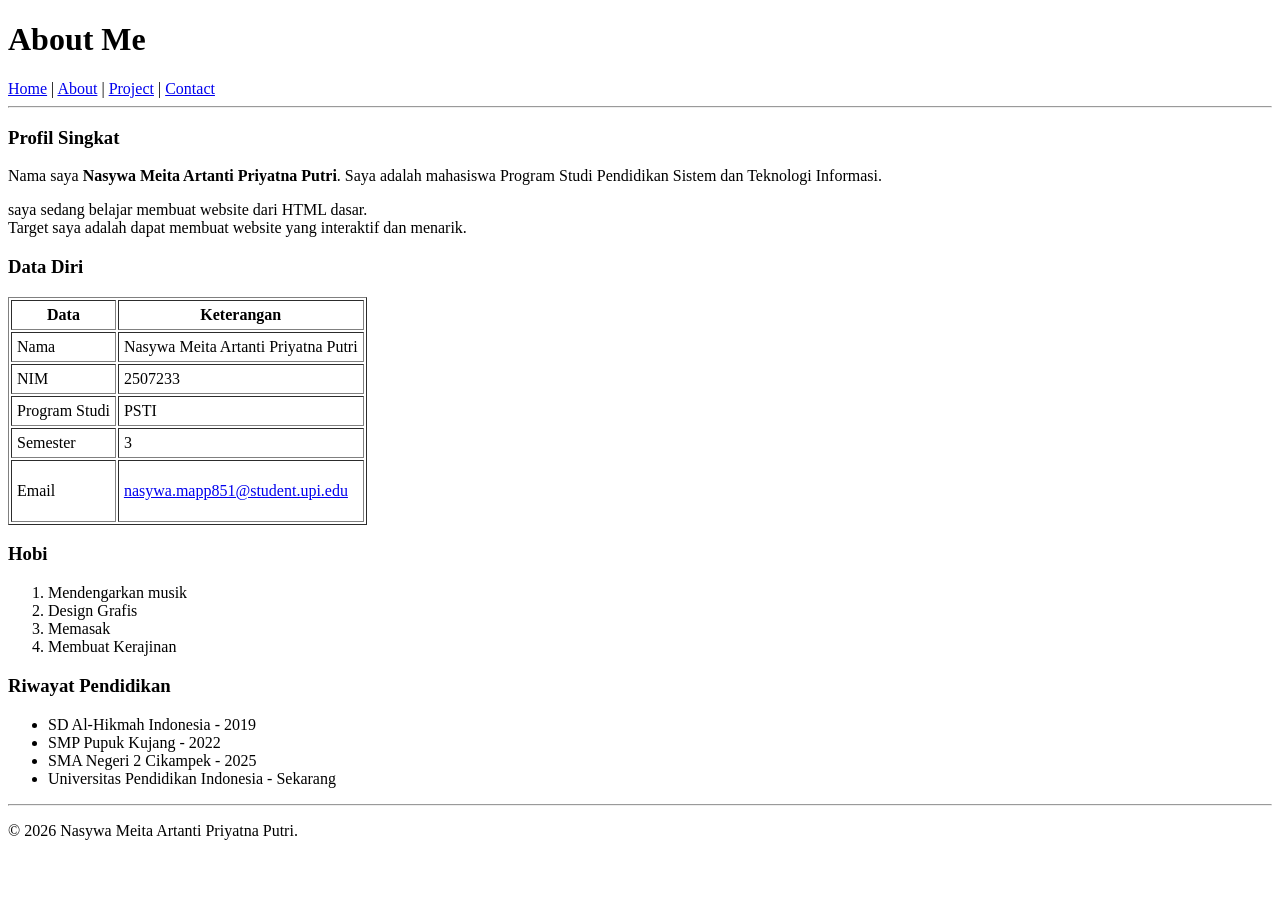
==== about.html @ a36ae68a "Commit Pertama tgl 9/9/2026" ====
<!DOCTYPE html>
<html lang="id">

<head>
    <meta charset="UTF-8">
    <title>About</title>
</head>

<body>
    <h1>About Me</h1>
    <nav>
        <a href="home.html">Home</a> |
        <a href="about.html">About</a> |
        <a href="project.html">Project</a> |
        <a href="contact.html">Contact</a>
    </nav>

    <hr>

    <body>
        <h3>Profil Singkat</h3>
        <p>Nama saya <strong>Nasywa Meita Artanti Priyatna Putri</strong>. Saya adalah mahasiswa Program Studi
            Pendidikan Sistem dan
            Teknologi Informasi.</p>
        <p>saya sedang belajar membuat website dari HTML dasar.<br>
            Target saya adalah dapat membuat website yang interaktif dan menarik.</p>

        <h3>Data Diri</h3>
        <table border="1" cellspacing="2" cellpadding="5">
            <thead>
                <tr>
                    <th>Data</th>
                    <th>Keterangan</th>
                </tr>
            </thead>
            <tr>
                <td>Nama</td>
                <td>Nasywa Meita Artanti Priyatna Putri</td>
            </tr>
            <tr>
                <td>NIM</td>
                <td>2507233</td>
            </tr>
            <tr>
                <td>Program Studi</td>
                <td>PSTI</td>
            </tr>
            <tr>
                <td>Semester</td>
                <td>3</td>
            </tr>
            <tr>
                <td>Email</td>
                <td>
                    <p><a href="https://mail.google.com/mail/?view=cm&fs=1&to=nasywa.mapp851@student.upi.edu"
                            target="_blank">nasywa.mapp851@student.upi.edu</a></p>
                </td>
            </tr>
        </table>

        <h3>Hobi</h3>
        <ol>
            <li>Mendengarkan musik</li>
            <li>Design Grafis</li>
            <li>Memasak</li>
            <li>Membuat Kerajinan</li>
        </ol>

        <h3>Riwayat Pendidikan</h3>
        <ul>
            <li>SD Al-Hikmah Indonesia - 2019</li>
            <li>SMP Pupuk Kujang - 2022</li>
            <li>SMA Negeri 2 Cikampek - 2025</li>
            <li>Universitas Pendidikan Indonesia - Sekarang</li>
        </ul>

        <hr>

        <footer>
            <p>&copy; 2026 Nasywa Meita Artanti Priyatna Putri.</p>
        </footer>
    </body>

</html>
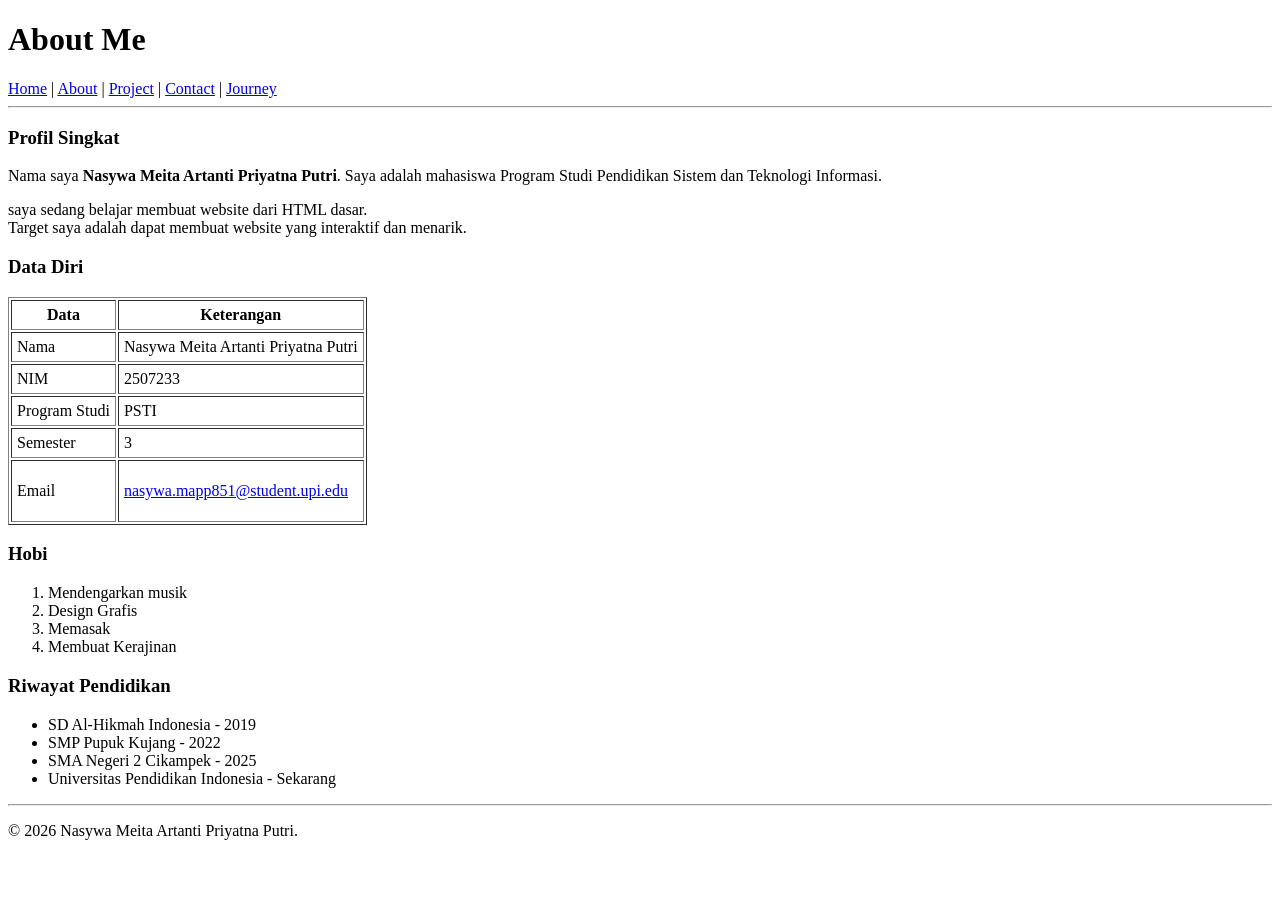
==== commit 8dfbc3e2: "membuat tab Journey" ====
--- a/about.html
+++ b/about.html
@@ -9,10 +9,11 @@
 <body>
     <h1>About Me</h1>
     <nav>
-        <a href="home.html">Home</a> |
+        <a href="index.html">Home</a> |
         <a href="about.html">About</a> |
         <a href="project.html">Project</a> |
-        <a href="contact.html">Contact</a>
+        <a href="contact.html">Contact</a> |
+        <a href="journey.html">Journey</a>
     </nav>
 
     <hr>
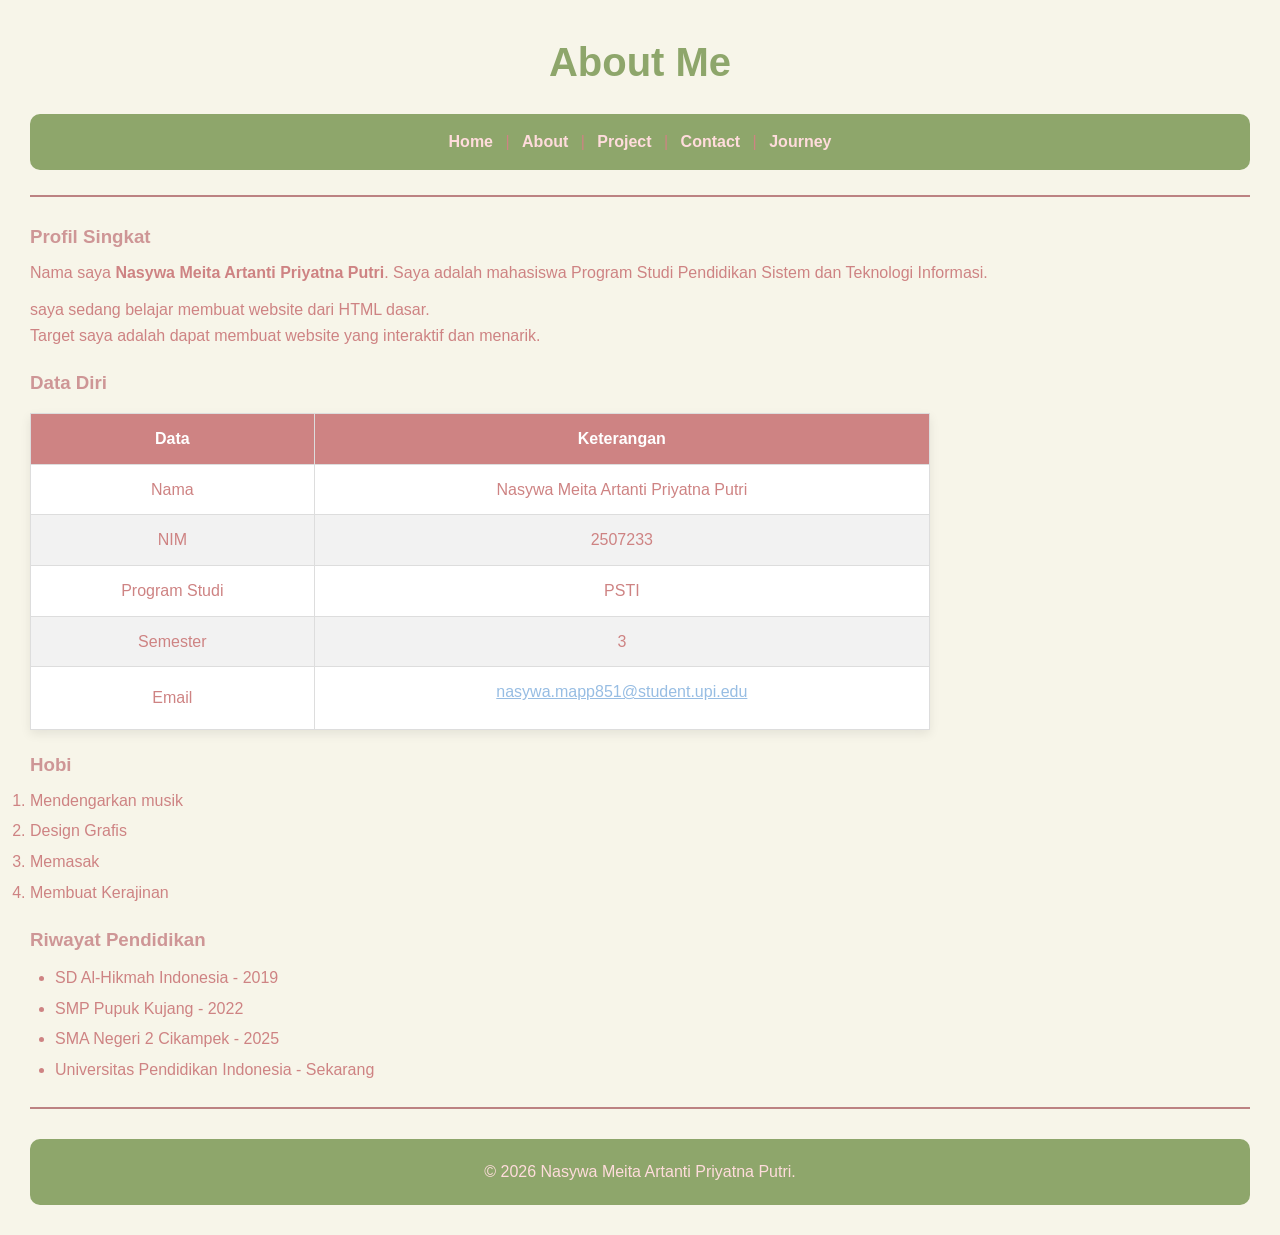
==== commit 341e561c: "Update website" ====
--- a/about.html
+++ b/about.html
@@ -3,6 +3,7 @@
 
 <head>
     <meta charset="UTF-8">
+    <link rel="stylesheet" href="style.css">
     <title>About</title>
 </head>
 
--- a/style.css
+++ b/style.css
@@ -0,0 +1,203 @@
+/* ===== RESET ===== */
+* {
+    margin: 0;
+    padding: 0;
+    box-sizing: border-box;
+}
+
+body {
+    font-family: 'Comic Sans MS', sans-serif;
+    background-color: #f7f5e9;
+    color: #ce8383;
+    line-height: 1.6;
+    padding: 30px;
+}
+
+/* ===== JUDUL UTAMA ===== */
+h1 {
+    text-align: center;
+    color: #8EA66B;
+    margin-bottom: 20px;
+    font-size: 40px;
+}
+
+/* ===== NAVIGATION ===== */
+nav {
+    text-align: center;
+    background-color: #8EA66B;
+    padding: 15px;
+    border-radius: 10px;
+    margin-bottom: 25px;
+}
+
+nav a {
+    color: #FFDCDC;
+    text-decoration: none;
+    margin: 0 8px;
+    font-weight: bold;
+}
+
+nav a:hover {
+    color: #97bde3;
+}
+
+/* ===== GARIS ===== */
+hr {
+    border: none;
+    border-top: 2px solid #bc8282;
+    margin: 25px 0;
+}
+
+.welcome-title {
+    text-align: center;
+}
+
+.welcome-text {
+    text-align: center;
+}
+
+/* ===== CONTENT ===== */
+h2 {
+    color: #bc8282;
+    margin-top: 25px;
+    margin-bottom: 10px;
+}
+
+h3 {
+    color: #ce9696;
+    margin-top: 20px;
+    margin-bottom: 8px;
+}
+
+p {
+    margin-bottom: 12px;
+}
+
+/* ===== GAMBAR PROJECT ===== */
+img {
+    display: block;
+    width: 350px;
+    max-width: 100%;
+    height: auto;
+    margin: 10px 0 15px;
+    border: 5px solid #8EA66B;
+    border-radius: 12px;
+    box-shadow: 0 4px 10px rgba(0, 0, 0, 0.15);
+}
+
+img {
+    animation: muncul linear;
+    animation-timeline: view();
+    animation-range: entry 0% cover 30%;
+}
+
+img {
+    animation: muncul 1s ease-in-out;
+}
+
+@keyframes muncul {
+    from {
+        opacity: 0;
+        transform: translateY(30px);
+    }
+
+    to {
+        opacity: 1;
+        transform: translateY(0);
+    }
+}
+
+.journey-photos {
+    display: flex;
+    align-items: center;
+    gap: 20px;
+    justify-content: center;
+    flex-wrap: wrap;
+}
+
+.journey-photos img {
+    width: 200px;
+    height: 200px;
+    object-fit: cover;
+    border: 4px solid #8EA66B;
+    border-radius: 15px;
+    transition: 0.3s ease;
+}
+
+.journey-photos img:hover {
+    transform: scale(1.08) rotate(2deg);
+    box-shadow: 0 8px 20px rgba(0, 0, 0, 0.2);
+}
+
+.journey-title {
+    text-align: center;
+    font-size: 30px;
+    margin-bottom: 25px;
+}
+
+/* ===== LINK ===== */
+a {
+    color: #97bde3;
+}
+
+a:hover {
+    color: #93d7b5;
+}
+
+/* ===== LIST TEKNOLOGI ===== */
+ul {
+    margin: 10px 0 20px 25px;
+}
+
+li {
+    margin-bottom: 5px;
+}
+
+/* ===== TABLE ===== */
+table {
+    width: 100%;
+    max-width: 900px;
+    margin-top: 15px;
+    border-collapse: collapse;
+    background-color: white;
+    box-shadow: 0 4px 10px rgba(0, 0, 0, 0.08);
+}
+
+th,
+td {
+    border: 1px solid #ddd;
+    padding: 12px;
+    text-align: center;
+}
+
+th {
+    background-color: #ce8383;
+    color: white;
+}
+
+tr:nth-child(even) {
+    background-color: #f2f2f2;
+}
+
+tr:hover {
+    background-color: #eaf4ff;
+}
+
+/* ===== BAGIAN CONTACT ===== */
+body > p a {
+    font-weight: bold;
+}
+
+/* ===== FOOTER ===== */
+footer {
+    text-align: center;
+    margin-top: 30px;
+    padding: 20px;
+    background-color: #8EA66B;
+    color: #FFDCDC;
+    border-radius: 10px;
+}
+
+footer p {
+    margin: 0;
+}
